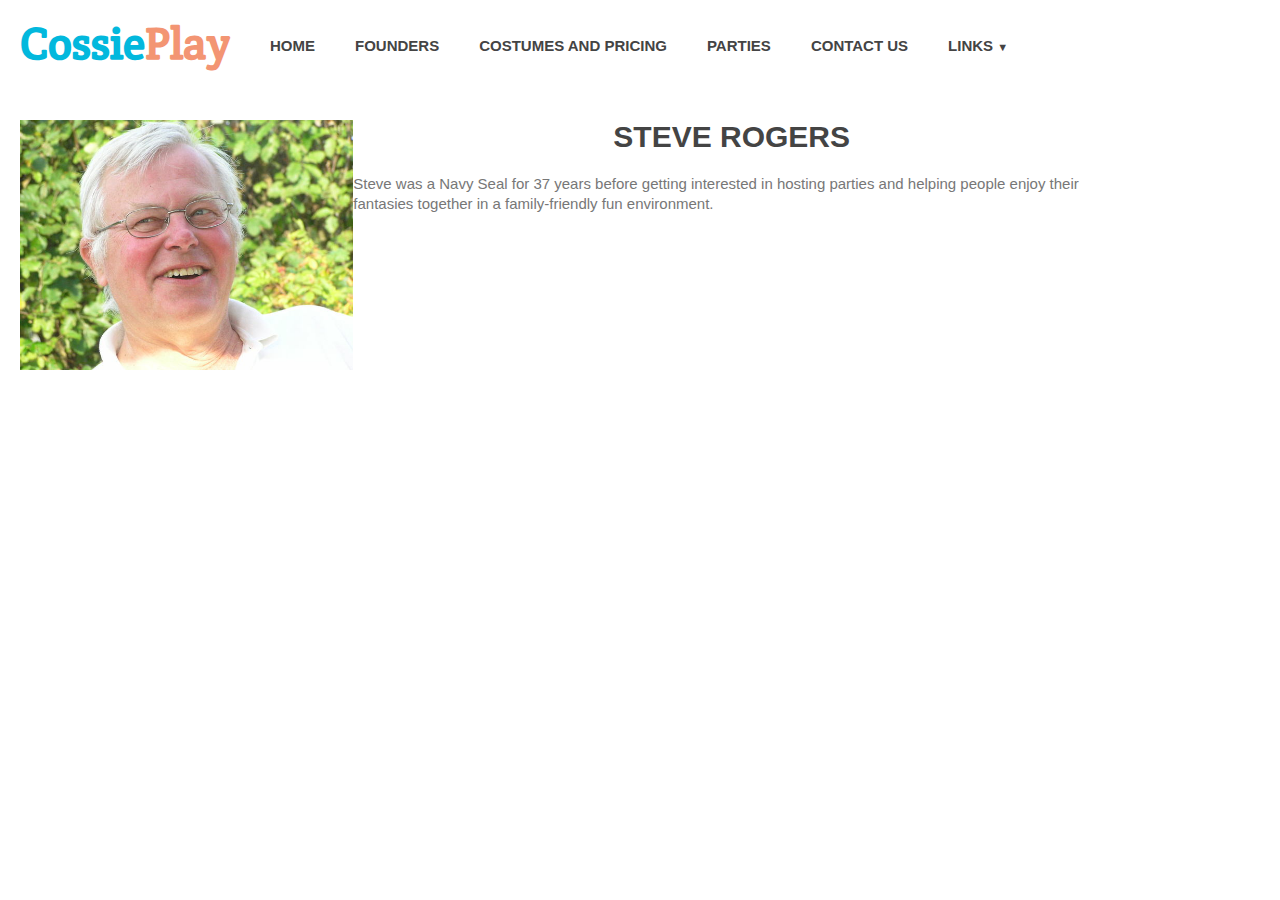
==== CossiePlay/founders.html @ be0050b6 "added website files" ====
<!DOCTYPE HTML>
<html>
<head>
  <meta http-equiv="content-type" content="text/html; charset=utf-8">
  <title>CossiePlay - Welcome</title>
  <link rel="stylesheet" type="text/css" href="styles/style.css">
  <link href="http://fonts.googleapis.com/css?family=Crete+Round" rel="stylesheet" type="text/css">
</head>

<body>

    <header>
        <div class="wrapper">
            <h1><a href="index.html"><span class="color1">Cossie<span class="color2">Play</span></h1>
            <nav class="menu">
                  <ul class="clearfix">
                        <li><a href="index.html">Home</a></li>
                        <li><a href="founders.html">Founders</a></li>
                        <li><a href="#">Costumes and Pricing</a></li>
                        <li><a href="#">Parties</a></li>
                        <li><a href="contact.html">Contact Us</a></li>
                        <li><a href="#">Links <span class="arrow">&#9660;</a>
                                <ul class="sub-menu">
                                    <li><a href="https://en.wikipedia.org/wiki/Cosplay">Wikipedia Cosplay</a></li>
                                    <li><a href="http://www.cosplay.com">Cosplay Community</a></li>
                                    <li><a href="http://www.cosplaytutorial.com/index.php">Cosplay Tutorials</a></li>
                                </ul>
                        </li>
                  </ul>
            </nav>
      </div>
    </header>

    <div id="steve">
        <div class="wrapper">
          <img src="images/steve.jpg" height="450px">
            <h3>Steve Rogers</h3>
            <p>Steve was a Navy Seal for 37 years before getting interested in hosting parties and helping people enjoy their fantasies together in a family-friendly fun environment.</p>
---- CossiePlay/styles/style.css ----
body {
        background-color: #fff;
        color: #777;
        font: normal 15px "Helvetica Neue", Arial, Helvetica, Geneva, sans-serif;
}

p {
        line-height: 20px;
        margin-bottom: 20px;
}

h1 {
        font-family: 'Crete Round', serif;
        font-weight: bold;
        color: #444;
        font-size: 45px;
        margin-bottom: 20px;
}

h2 {
        font-weight: 300;
        color: #444;
        font-size: 55px;
        text-transform: uppercase;
        text-align: center;
        margin-bottom: 20px;
}

h3 {
        font-size: 30px;
        color: #444;
        font-weight: bold;
        text-transform: uppercase;
        text-align: center;
        margin-bottom: 20px;
}

h4{
        font-size: 24px;
        color: #444;
        font-weight: bold;
        text-transform: uppercase;
        margin-bottom: 20px;
}

h5 {
        font-size: 15px;
        color: #444;
        font-weight: bold;
        text-transform: uppercase;
}

a {
        text-decoration: none;
        color: #444;
}

a:hover {
        color: #02b8dd;
}

strong {
        font-weight: bold;
}

small {
        font-size: 13px;
        color: #777;
        font-style: italic;
}

.clear {
        clear : both;
}

.wrapper {
        margin: 0 auto;
        padding: 0 10px;
        width: 940px;
}

header {
        margin-top: -15px;
        height: 90px;

}

header h1 {
        float: left;
        margin-top: 14px;
        margin-left: -150px;
        margin-right: 20px;
}

header h1 .color1 {
        color: #02b8dd;
}

header h1 .color2 {
        color: #f39573;
}

.clearfix:after {
        display: block;
        clear: both;
}

.menu .arrow {
        font-size: 11px;
        line-height: 0%;
}

.menu li:hover .sub-menu {
        z-index: 1;
        opacity: 1;
}

.sub-menu {
        width: 160%;
        padding: 0px 0px;
        position: absolute;
        top: 100%;
        left: 0px;
        z-index: -1;
        opacity: 0;
        transition:opacity linear 0.15s;
        box-shadow: 0px 2px 3px rgba(0, 0, 0, 0.2);
        background: #f8fafa;
}

.sub-menu li {
        display: block;
        margin-top: 10px;
        margin-bottom: 10px;
}

.sub-menu li a {
        padding: 0px 0px;
        display: block;
}


.sub-menu li a:hover, .sub-menu .current-item a {
        color: #02b8dd;
}

header nav ul li {
        float: left;
        position: relative;
        display: block;
        margin-top: 37px;
        margin-left: 20px;
        padding: 0;
}

header nav ul li a {
        color: #444;
        text-transform: uppercase;
        font-weight: bold;
        display: block;
        margin-right: 20px;
}

#main-image {
        height: 450px;
        padding-top: 1px;
        background: #f8fafa url('../images/book-fair.jpg') no-repeat center;
}

#desc {
        background-color: #f8fafa;
        padding: 25px 0;
        text-align: center;
}

#desc h3 {
        display: block;
        margin: 0 auto 20px auto;
        width: 400px;
        border-bottom: 1px solid #02b8dd;
        padding: 0 0 20px 0;
}

#cosplaydef {
        background-color: #fff;
        padding: 20px 0;
        text-align: center;
}

#cosplaydef h3 {
        display: block;
        margin: 0 auto 20px auto;
        width: 400px;
        border-bottom: 1px solid #f39573;
        padding: 0 0 20px 0;
}

article h4 {
        border-bottom: 1px solid #02b8dd;
        padding-bottom: 20px;
}

#cta {
        background-color: #fff;
        padding: 60px 0;
        text-align: center;
}

#cta h3 {
        display: block;
        margin: 0 auto 20px auto;
        width: 400px;
        border-bottom: 1px solid #02b8dd;
        padding: 0 0 20px 0;
}

.button-1 {
        display: block;
        margin: 0 auto;
        border: 2px solid #02b8dd;
        -webkit-transform: translateZ(0);
        transform: translateZ(0);
        box-shadow: 0 0 1px rgba(0, 0, 0, 0);
        -webkit-backface-visibility: hidden;
        backface-visibility: hidden;
        -moz-osx-font-smoothing: grayscale;
        overflow: hidden;
        -webkit-transition-duration: 0.3s;
        transition-duration: 0.3s;
        -webkit-transition-property: color, background-color;
        transition-property: color, background-color;
        color: #02b8dd;
        border-radius: 3px;
        width: 180px;
        height: 50px;
        font-size: 20px;
        line-height: 50px;
}

.button-1:hover, .button-2:focus, .button-2:active {
        background-color: #02b8dd;
        color: #fff;
}

footer {
        padding: 40px 0;
        background-color: #f8fafa;
}

#footer-info {
        width: 380px;
        float: left;
        margin-top: 37px;
}

#footer-links {
        width: 530px;
        float: right;
}

#footer-links ul li {
        float: left;
        display: block;
        margin-top: 37px;
        margin-left: 15px;
        padding: 0;
}

#steve h3 p {
        border-left: 100px;
}

#steve img {
        height: 250px;
        float: left;
        margin-left: -150px;
}
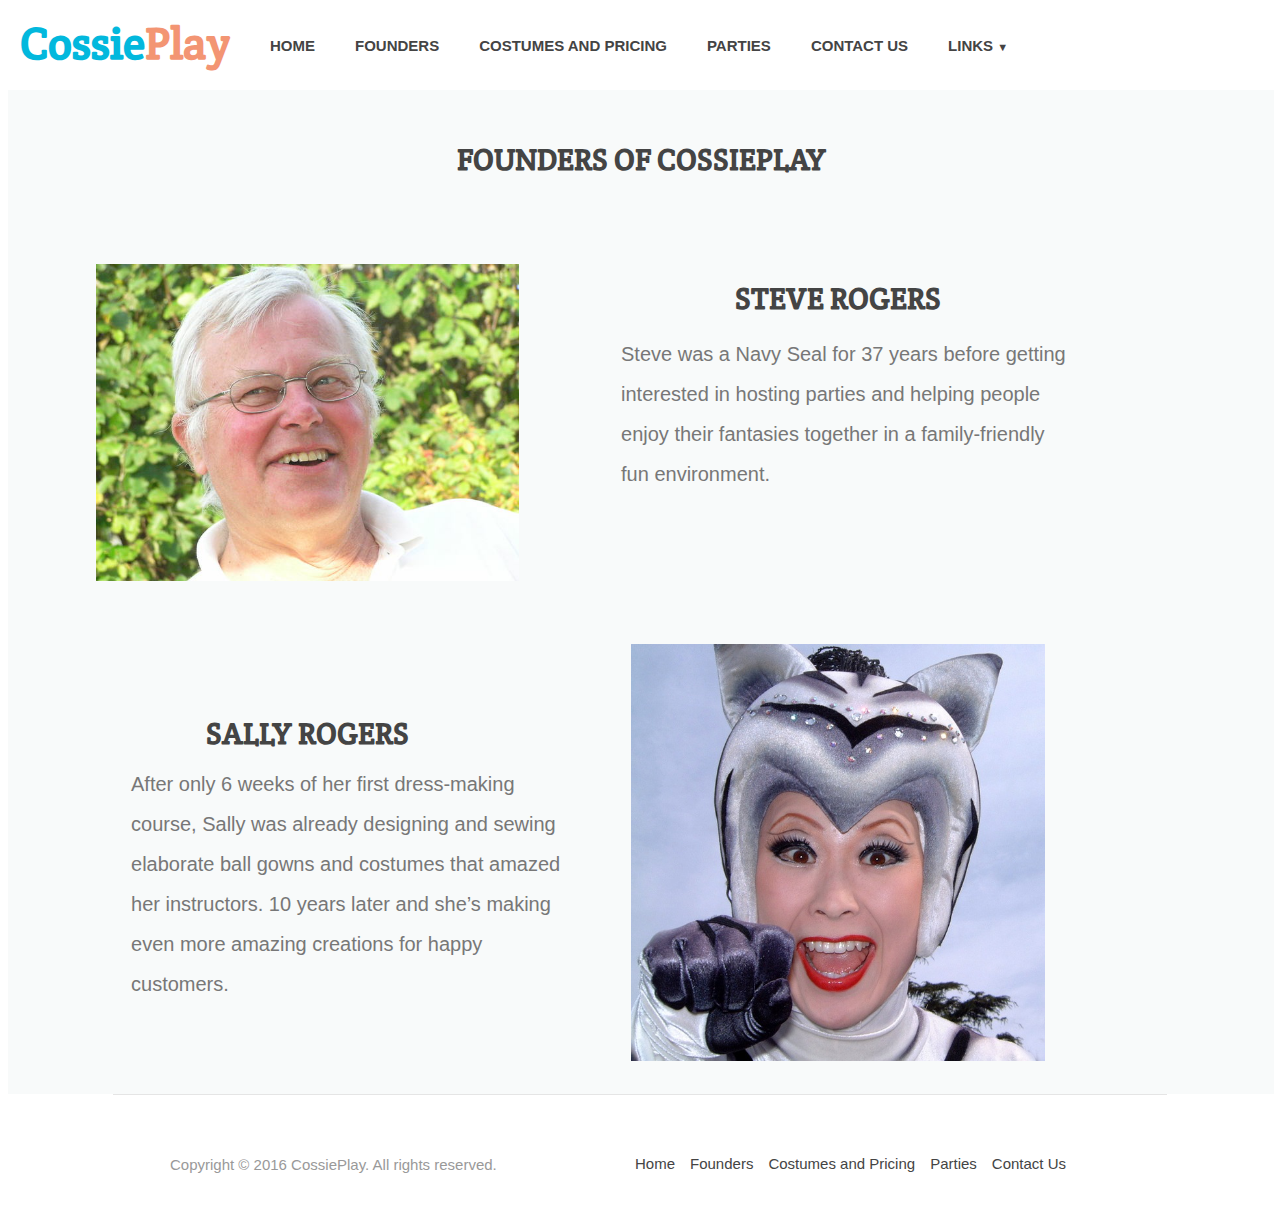
==== commit 6d7ac3d7: "Changes to footer and complete founder page" ====
--- a/CossiePlay/founders.html
+++ b/CossiePlay/founders.html
@@ -2,7 +2,7 @@
 <html>
 <head>
   <meta http-equiv="content-type" content="text/html; charset=utf-8">
-  <title>CossiePlay - Welcome</title>
+  <title>Founders - CossiePlay</title>
   <link rel="stylesheet" type="text/css" href="styles/style.css">
   <link href="http://fonts.googleapis.com/css?family=Crete+Round" rel="stylesheet" type="text/css">
 </head>
@@ -31,8 +31,42 @@
       </div>
     </header>
 
-    <div id="steve">
+    <div id="founders-title">
         <div class="wrapper">
-          <img src="images/steve.jpg" height="450px">
-            <h3>Steve Rogers</h3>
-            <p>Steve was a Navy Seal for 37 years before getting interested in hosting parties and helping people enjoy their fantasies together in a family-friendly fun environment.</p>
+            <h3>Founders of CossiePlay</h3>
+        </div>
+    </div>
+
+    <div id="founders">
+        <div class="wrapper">
+            <div class="founders-info">
+                <img src="images/steve.jpg">
+                  <h3>Steve Rogers</h3>
+                  <p>Steve was a Navy Seal for 37 years before getting interested in hosting parties and helping people enjoy their fantasies together in a family-friendly fun environment.</p>
+            </div>
+
+            <div class="founders-info2">
+                <img src="images/sally.jpg">
+                  <h3>Sally Rogers</h3>
+                  <p>After only 6 weeks of her first dress-making course, Sally was already designing and sewing elaborate ball gowns and costumes that amazed her instructors. 10 years later and she’s making even more amazing creations for happy customers.</p>
+            </div>
+        </div>
+    </div>
+
+    <footer>
+        <div class="wrapper">
+            <div id="footer-info">
+                  <p>Copyright © 2016 CossiePlay. All rights reserved.</p>
+            </div>
+            <div id="footer-links">
+                <ul>
+                  <li><a href="index.html">Home</a></li>
+                  <li><a href="founders.html">Founders</a></li>
+                  <li><a href="#">Costumes and Pricing</a></li>
+                  <li><a href="#">Parties</a></li>
+                  <li><a href="contact.html">Contact Us</a></li>
+                </ul>
+            </div>
+            <div class="clear"></div>
+        </div>
+    </footer>
--- a/CossiePlay/styles/style.css
+++ b/CossiePlay/styles/style.css
@@ -201,7 +201,7 @@
 }
 
 #cta {
-        background-color: #fff;
+        background-color: #f8fafa;
         padding: 60px 0;
         text-align: center;
 }
@@ -243,14 +243,18 @@
 }
 
 footer {
-        padding: 40px 0;
-        background-color: #f8fafa;
+        padding: 20px 15px;
+        border-top: 1px solid #e5e5e5;
+        color: #999;
+        max-width: 1024px;
+        margin: 0 auto;
+
 }
 
 #footer-info {
         width: 380px;
         float: left;
-        margin-top: 37px;
+        margin-top: 25px;
 }
 
 #footer-links {
@@ -261,17 +265,82 @@
 #footer-links ul li {
         float: left;
         display: block;
-        margin-top: 37px;
+        margin-top: 25px;
         margin-left: 15px;
         padding: 0;
 }
 
-#steve h3 p {
-        border-left: 100px;
-}
-
-#steve img {
-        height: 250px;
-        float: left;
-        margin-left: -150px;
-}
+#founders-title {
+        background-color: #f8fafa;
+        width: 97%;
+        padding: 20px;
+        margin-left: auto;
+        margin-right: auto;
+}
+
+#founders-title h3 {
+        font-family: 'Crete Round';
+}
+
+#founders {
+        background-color: #f8fafa;
+        width: 97%;
+        padding: 20px;
+        margin-left: auto;
+        margin-right: auto;
+}
+
+.founders-info h3 {
+        float: right;
+        font-family: 'Crete Round';
+        margin-right: 170px;
+        margin-top: 40px;
+}
+
+.founders-info {
+        padding: 0px;
+    <!--    border: 1px solid #e2b8dd; -->
+}
+
+.founders-info img {
+        width: 45%;
+        margin-left: -75px;
+        margin-top: 25px;
+}
+
+.founders-info p {
+        margin-top: -250px;
+        width: 450px;
+        float: right;
+        margin-right: 40px;
+        font-size: 20px;
+        font-weight: 200;
+        line-height: 40px;
+}
+
+.founders-info2 h3 {
+        float: left;
+        font-family: 'Crete Round';
+        margin-left: 25px;
+        margin-top: -350px;
+}
+
+.founders-info2 {
+        padding: 10px;
+}
+
+.founders-info2 img {
+        width: 45%;
+        margin-left: 450px;
+        margin-top: 50px;
+}
+
+.founders-info2 p {
+        margin-top: -300px;
+        width: 450px;
+        float: left;
+        margin-left: -50px;
+        font-size: 20px;
+        font-weight: 200;
+        line-height: 40px;
+}
